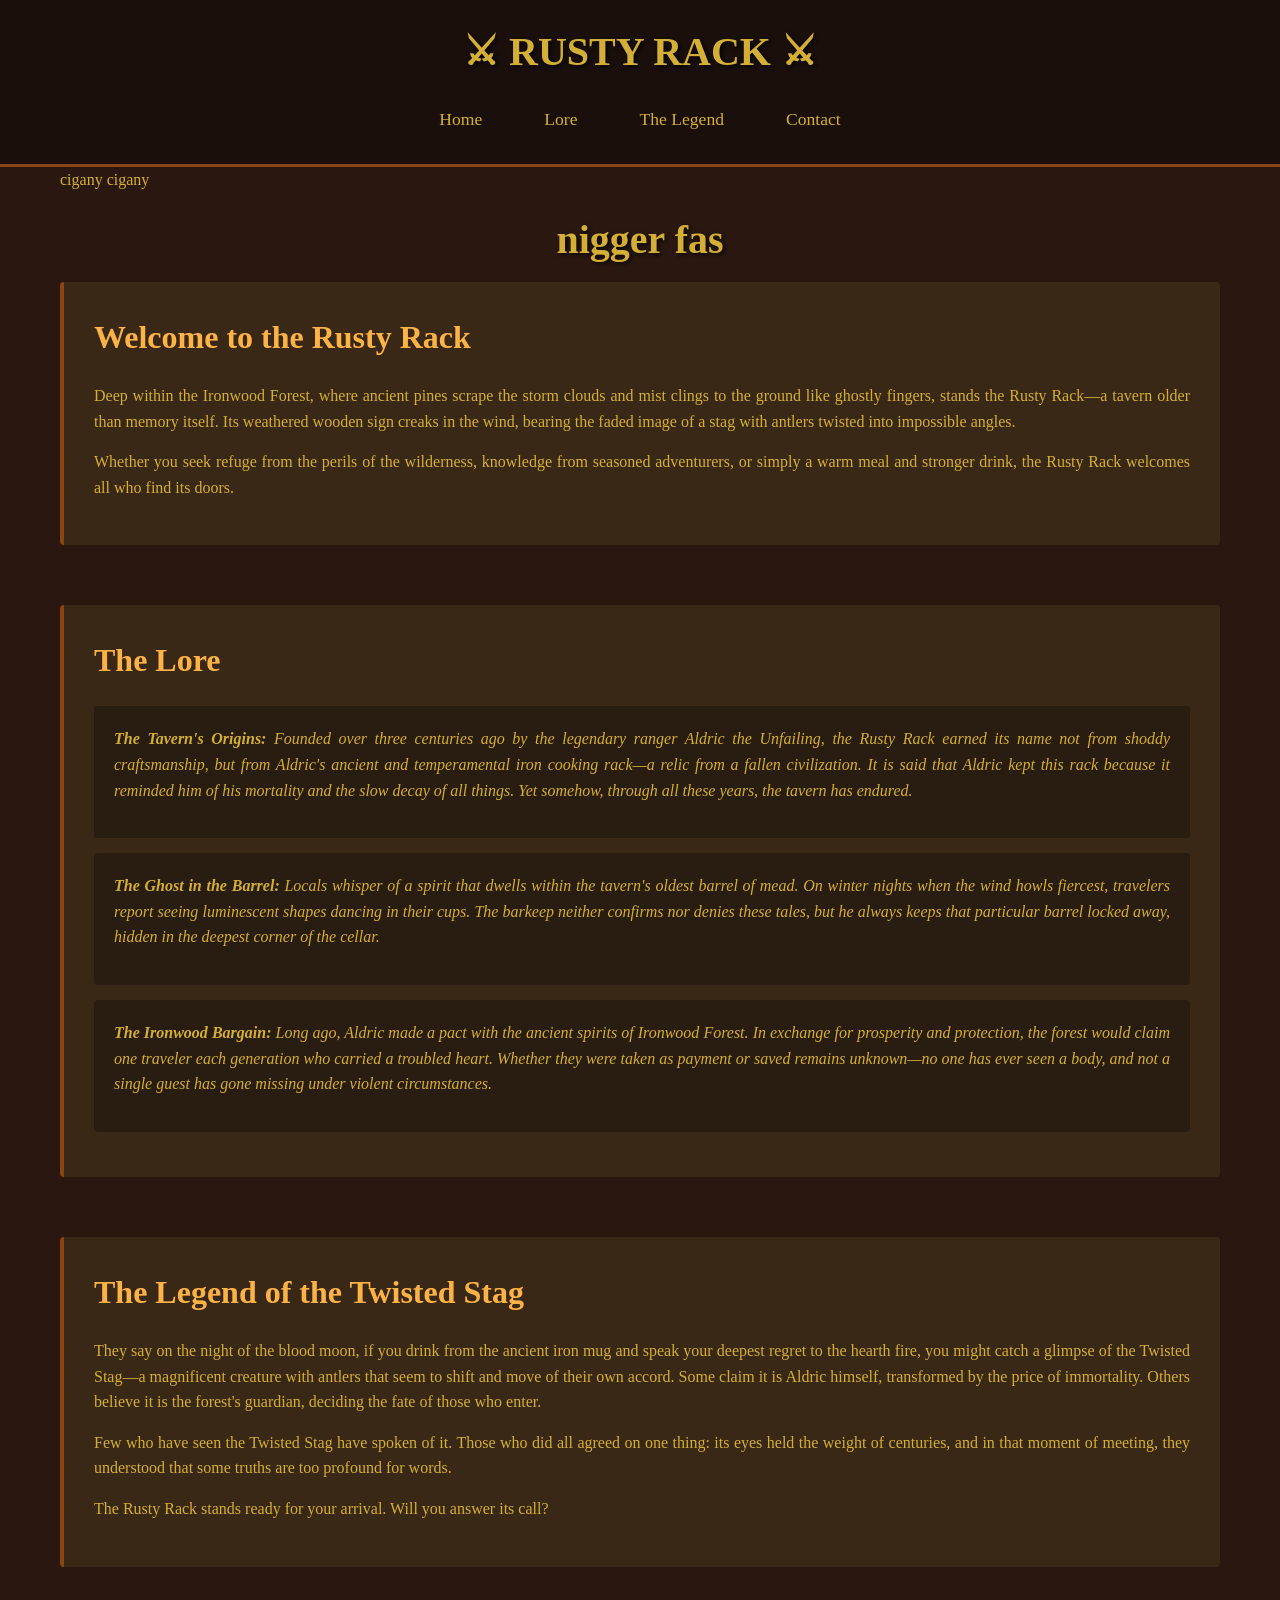
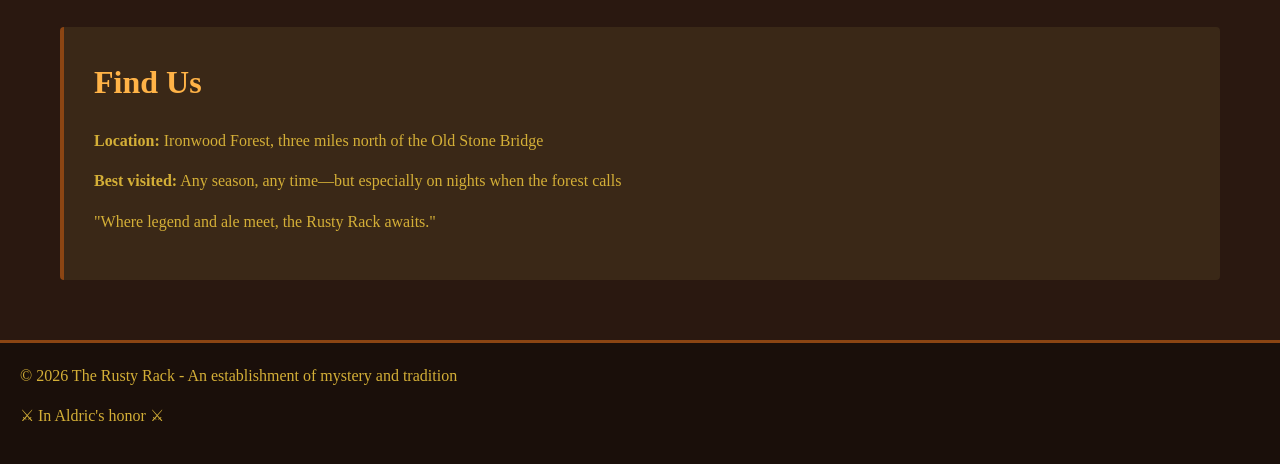
==== index.html @ b732dc4d "todolist" ====
<!DOCTYPE html>
<html lang="en">
<head>
    <meta charset="UTF-8">
    <meta name="viewport" content="width=device-width, initial-scale=1.0">
    <title>Rusty Rack - Legend of the Broken Tavern</title>
    <style>
        * {
            margin: 0;
            padding: 0;
            box-sizing: border-box;
        }
        
        body {
            font-family: 'Georgia', serif;
            background-color: #2a1810;
            color: #d4af37;
            line-height: 1.6;
        }
        
        header {
            background-color: #1a0f0a;
            border-bottom: 3px solid #8b4513;
            padding: 20px 0;
            position: sticky;
            top: 0;
            z-index: 100;
        }
        
        .container {
            max-width: 1200px;
            margin: 0 auto;
            padding: 0 20px;
        }
        
        h1 {
            text-align: center;
            font-size: 2.5em;
            margin-bottom: 10px;
            text-shadow: 2px 2px 4px rgba(0,0,0,0.8);
        }
        
        nav {
            display: flex;
            justify-content: center;
            gap: 30px;
            flex-wrap: wrap;
        }
        
        nav a {
            color: #d4af37;
            text-decoration: none;
            font-size: 1.1em;
            padding: 10px 15px;
            border: 1px solid transparent;
            transition: all 0.3s;
        }
        
        nav a:hover {
            border: 1px solid #d4af37;
            background-color: rgba(212, 175, 55, 0.1);
            border-radius: 4px;
        }
        
        main {
            padding: 40px 0;
        }
        
        section {
            margin-bottom: 60px;
            background-color: #3a2817;
            padding: 30px;
            border-left: 4px solid #8b4513;
            border-radius: 4px;
        }
        
        h2 {
            font-size: 2em;
            margin-bottom: 20px;
            color: #ffb347;
        }
        
        p {
            margin-bottom: 15px;
            text-align: justify;
        }
        
        .lore-section {
            background-color: rgba(0,0,0,0.3);
            padding: 20px;
            border-radius: 4px;
            margin: 15px 0;
            font-style: italic;
        }
        
        footer {
            text-align: center;
            padding: 20px;
            background-color: #1a0f0a;
            border-top: 3px solid #8b4513;
            margin-top: 40px;
        }
    </style>
</head>
<body>
    <header>
        <div class="container">
            <h1>⚔ RUSTY RACK ⚔</h1>
            <nav>
                <a href="#home">Home</a>
                <a href="#lore">Lore</a>
                <a href="#legend">The Legend</a>
                <a href="#contact">Contact</a>
            </nav>
        </div>
    </header>
    
    <main class="container">
        <p>cigany cigany</p>
        <h1>nigger fas</h1>
        <section id="home">
            <h2>Welcome to the Rusty Rack</h2>
            <p>Deep within the Ironwood Forest, where ancient pines scrape the storm clouds and mist clings to the ground like ghostly fingers, stands the Rusty Rack—a tavern older than memory itself. Its weathered wooden sign creaks in the wind, bearing the faded image of a stag with antlers twisted into impossible angles.</p>
            <p>Whether you seek refuge from the perils of the wilderness, knowledge from seasoned adventurers, or simply a warm meal and stronger drink, the Rusty Rack welcomes all who find its doors.</p>
        </section>
        
        <section id="lore">
            <h2>The Lore</h2>
            <div class="lore-section">
                <p><strong>The Tavern's Origins:</strong> Founded over three centuries ago by the legendary ranger Aldric the Unfailing, the Rusty Rack earned its name not from shoddy craftsmanship, but from Aldric's ancient and temperamental iron cooking rack—a relic from a fallen civilization. It is said that Aldric kept this rack because it reminded him of his mortality and the slow decay of all things. Yet somehow, through all these years, the tavern has endured.</p>
            </div>
            
            <div class="lore-section">
                <p><strong>The Ghost in the Barrel:</strong> Locals whisper of a spirit that dwells within the tavern's oldest barrel of mead. On winter nights when the wind howls fiercest, travelers report seeing luminescent shapes dancing in their cups. The barkeep neither confirms nor denies these tales, but he always keeps that particular barrel locked away, hidden in the deepest corner of the cellar.</p>
            </div>
            
            <div class="lore-section">
                <p><strong>The Ironwood Bargain:</strong> Long ago, Aldric made a pact with the ancient spirits of Ironwood Forest. In exchange for prosperity and protection, the forest would claim one traveler each generation who carried a troubled heart. Whether they were taken as payment or saved remains unknown—no one has ever seen a body, and not a single guest has gone missing under violent circumstances.</p>
            </div>
        </section>
        
        <section id="legend">
            <h2>The Legend of the Twisted Stag</h2>
            <p>They say on the night of the blood moon, if you drink from the ancient iron mug and speak your deepest regret to the hearth fire, you might catch a glimpse of the Twisted Stag—a magnificent creature with antlers that seem to shift and move of their own accord. Some claim it is Aldric himself, transformed by the price of immortality. Others believe it is the forest's guardian, deciding the fate of those who enter.</p>
            <p>Few who have seen the Twisted Stag have spoken of it. Those who did all agreed on one thing: its eyes held the weight of centuries, and in that moment of meeting, they understood that some truths are too profound for words.</p>
            <p>The Rusty Rack stands ready for your arrival. Will you answer its call?</p>
        </section>
        
        <section id="contact">
            <h2>Find Us</h2>
            <p><strong>Location:</strong> Ironwood Forest, three miles north of the Old Stone Bridge</p>
            <p><strong>Best visited:</strong> Any season, any time—but especially on nights when the forest calls</p>
            <p>"Where legend and ale meet, the Rusty Rack awaits."</p>
        </section>
    </main>
    
    <footer>
        <p>&copy; 2026 The Rusty Rack - An establishment of mystery and tradition</p>
        <p>⚔ In Aldric's honor ⚔</p>
    </footer>
</body>
</html>
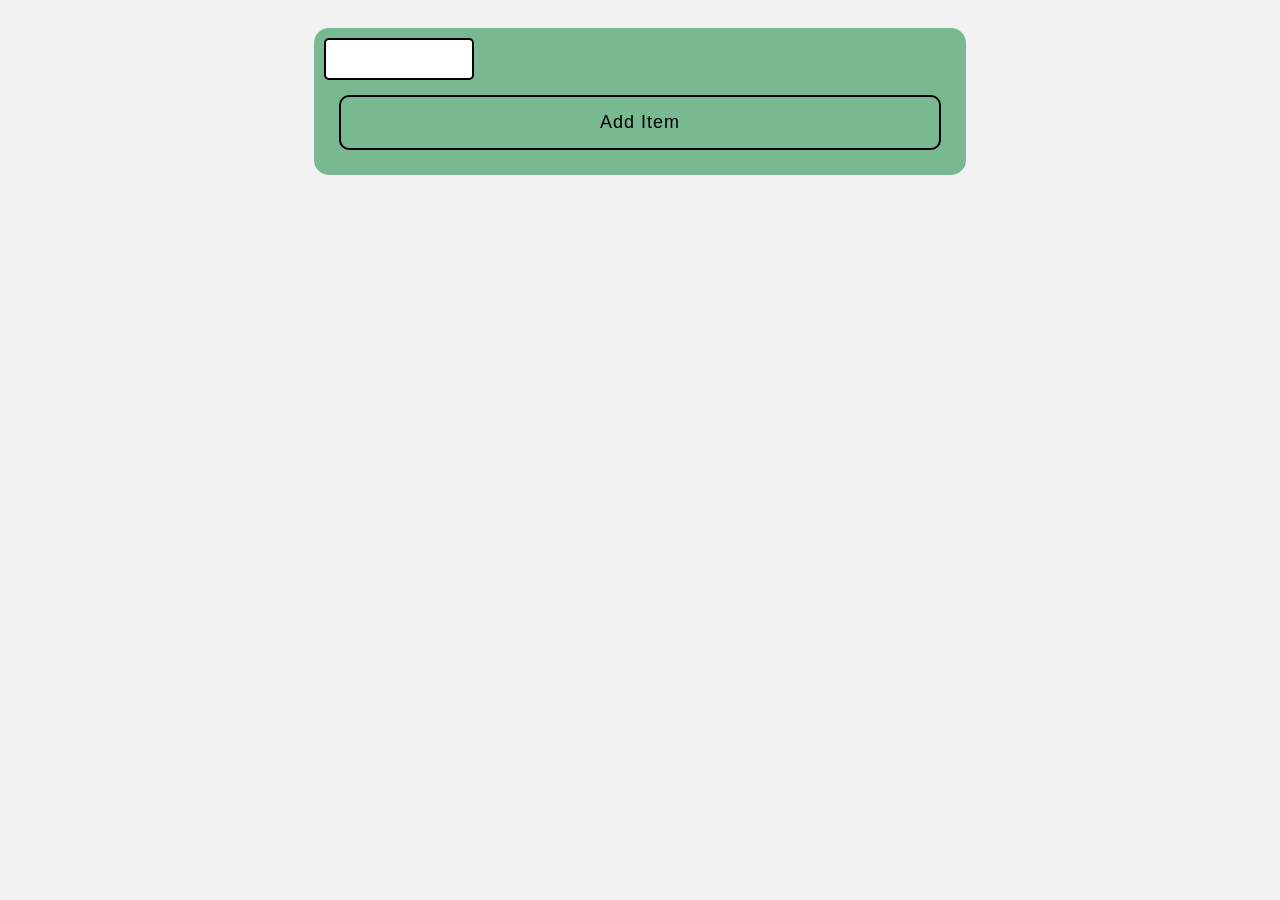
==== commit b8bf48ac: "asd" ====
--- a/index.html
+++ b/index.html
@@ -3,160 +3,21 @@
 <head>
     <meta charset="UTF-8">
     <meta name="viewport" content="width=device-width, initial-scale=1.0">
-    <title>Rusty Rack - Legend of the Broken Tavern</title>
-    <style>
-        * {
-            margin: 0;
-            padding: 0;
-            box-sizing: border-box;
-        }
-        
-        body {
-            font-family: 'Georgia', serif;
-            background-color: #2a1810;
-            color: #d4af37;
-            line-height: 1.6;
-        }
-        
-        header {
-            background-color: #1a0f0a;
-            border-bottom: 3px solid #8b4513;
-            padding: 20px 0;
-            position: sticky;
-            top: 0;
-            z-index: 100;
-        }
-        
-        .container {
-            max-width: 1200px;
-            margin: 0 auto;
-            padding: 0 20px;
-        }
-        
-        h1 {
-            text-align: center;
-            font-size: 2.5em;
-            margin-bottom: 10px;
-            text-shadow: 2px 2px 4px rgba(0,0,0,0.8);
-        }
-        
-        nav {
-            display: flex;
-            justify-content: center;
-            gap: 30px;
-            flex-wrap: wrap;
-        }
-        
-        nav a {
-            color: #d4af37;
-            text-decoration: none;
-            font-size: 1.1em;
-            padding: 10px 15px;
-            border: 1px solid transparent;
-            transition: all 0.3s;
-        }
-        
-        nav a:hover {
-            border: 1px solid #d4af37;
-            background-color: rgba(212, 175, 55, 0.1);
-            border-radius: 4px;
-        }
-        
-        main {
-            padding: 40px 0;
-        }
-        
-        section {
-            margin-bottom: 60px;
-            background-color: #3a2817;
-            padding: 30px;
-            border-left: 4px solid #8b4513;
-            border-radius: 4px;
-        }
-        
-        h2 {
-            font-size: 2em;
-            margin-bottom: 20px;
-            color: #ffb347;
-        }
-        
-        p {
-            margin-bottom: 15px;
-            text-align: justify;
-        }
-        
-        .lore-section {
-            background-color: rgba(0,0,0,0.3);
-            padding: 20px;
-            border-radius: 4px;
-            margin: 15px 0;
-            font-style: italic;
-        }
-        
-        footer {
-            text-align: center;
-            padding: 20px;
-            background-color: #1a0f0a;
-            border-top: 3px solid #8b4513;
-            margin-top: 40px;
-        }
-    </style>
+    <title>TO DO LIST</title>
+    <link rel="stylesheet" href="style.css">
+    
 </head>
 <body>
-    <header>
-        <div class="container">
-            <h1>⚔ RUSTY RACK ⚔</h1>
-            <nav>
-                <a href="#home">Home</a>
-                <a href="#lore">Lore</a>
-                <a href="#legend">The Legend</a>
-                <a href="#contact">Contact</a>
-            </nav>
-        </div>
-    </header>
-    
-    <main class="container">
-        <p>cigany cigany</p>
-        <h1>nigger fas</h1>
-        <section id="home">
-            <h2>Welcome to the Rusty Rack</h2>
-            <p>Deep within the Ironwood Forest, where ancient pines scrape the storm clouds and mist clings to the ground like ghostly fingers, stands the Rusty Rack—a tavern older than memory itself. Its weathered wooden sign creaks in the wind, bearing the faded image of a stag with antlers twisted into impossible angles.</p>
-            <p>Whether you seek refuge from the perils of the wilderness, knowledge from seasoned adventurers, or simply a warm meal and stronger drink, the Rusty Rack welcomes all who find its doors.</p>
-        </section>
-        
-        <section id="lore">
-            <h2>The Lore</h2>
-            <div class="lore-section">
-                <p><strong>The Tavern's Origins:</strong> Founded over three centuries ago by the legendary ranger Aldric the Unfailing, the Rusty Rack earned its name not from shoddy craftsmanship, but from Aldric's ancient and temperamental iron cooking rack—a relic from a fallen civilization. It is said that Aldric kept this rack because it reminded him of his mortality and the slow decay of all things. Yet somehow, through all these years, the tavern has endured.</p>
-            </div>
-            
-            <div class="lore-section">
-                <p><strong>The Ghost in the Barrel:</strong> Locals whisper of a spirit that dwells within the tavern's oldest barrel of mead. On winter nights when the wind howls fiercest, travelers report seeing luminescent shapes dancing in their cups. The barkeep neither confirms nor denies these tales, but he always keeps that particular barrel locked away, hidden in the deepest corner of the cellar.</p>
-            </div>
-            
-            <div class="lore-section">
-                <p><strong>The Ironwood Bargain:</strong> Long ago, Aldric made a pact with the ancient spirits of Ironwood Forest. In exchange for prosperity and protection, the forest would claim one traveler each generation who carried a troubled heart. Whether they were taken as payment or saved remains unknown—no one has ever seen a body, and not a single guest has gone missing under violent circumstances.</p>
-            </div>
-        </section>
-        
-        <section id="legend">
-            <h2>The Legend of the Twisted Stag</h2>
-            <p>They say on the night of the blood moon, if you drink from the ancient iron mug and speak your deepest regret to the hearth fire, you might catch a glimpse of the Twisted Stag—a magnificent creature with antlers that seem to shift and move of their own accord. Some claim it is Aldric himself, transformed by the price of immortality. Others believe it is the forest's guardian, deciding the fate of those who enter.</p>
-            <p>Few who have seen the Twisted Stag have spoken of it. Those who did all agreed on one thing: its eyes held the weight of centuries, and in that moment of meeting, they understood that some truths are too profound for words.</p>
-            <p>The Rusty Rack stands ready for your arrival. Will you answer its call?</p>
-        </section>
-        
-        <section id="contact">
-            <h2>Find Us</h2>
-            <p><strong>Location:</strong> Ironwood Forest, three miles north of the Old Stone Bridge</p>
-            <p><strong>Best visited:</strong> Any season, any time—but especially on nights when the forest calls</p>
-            <p>"Where legend and ale meet, the Rusty Rack awaits."</p>
-        </section>
-    </main>
-    
-    <footer>
-        <p>&copy; 2026 The Rusty Rack - An establishment of mystery and tradition</p>
-        <p>⚔ In Aldric's honor ⚔</p>
-    </footer>
+    <div id="content">
+        <input id="item" type="text">
+        <button class="btn btn-success" id="additem" >Add Item</button>
+        <ul id="list">
+
+        </ul>
+    </div>
+
+
+
+    <script src="main.js" defer></script>
 </body>
 </html>
--- a/style.css
+++ b/style.css
@@ -0,0 +1,69 @@
+button {
+    position: relative;
+    display: inline-block;
+    margin: 15px;
+    padding: 15px 30px;
+    text-align: center;
+    font-size: 18px;
+    letter-spacing: 1px;
+    text-decoration: none;
+    color: #000000;
+    background: transparent;
+    cursor: pointer;
+    transition: ease-out 0.5s;
+    border: 2px solid #000000;
+    border-radius: 10px;
+    box-shadow: inset 0 0 0 0 #725AC1;
+  }
+  
+  button:hover {
+    color: rgb(0, 0, 0);
+    box-shadow: inset 0 -100px 0 0 #16eb28;
+  }
+  
+  button:active {
+    transform: scale(0.9);
+  }
+
+
+body{
+  display: flex;
+  justify-content: center;
+  background-color: hsl(0, 0%, 95%);
+} 
+
+#item {
+  min-height: 25px;
+  width: 150px;
+  padding: 10px;
+  font-size: 16px;
+  border-radius: 5px;
+  border: 2px solid #000000;
+  font-family: inherit;
+  box-sizing: border-box;
+}
+
+input[type="date"] {
+  min-height: 40px;
+  padding: 8px;
+  font-size: 16px;
+  border-radius: 5px;
+  border: 2px solid #000000;
+}
+
+#content{
+    display: flex;
+    flex-direction: column;
+    width: 50%;
+    background-color: hsl(143, 31%, 60%); 
+    border-radius: 15px;
+    margin: 20px;
+    padding: 10px;
+    color: whitesmoke;
+    font-weight: bold;
+  }
+ul{
+  background-color: hsl(0, 0%, 60%);
+  margin: 20px;
+  padding: 30px;
+}
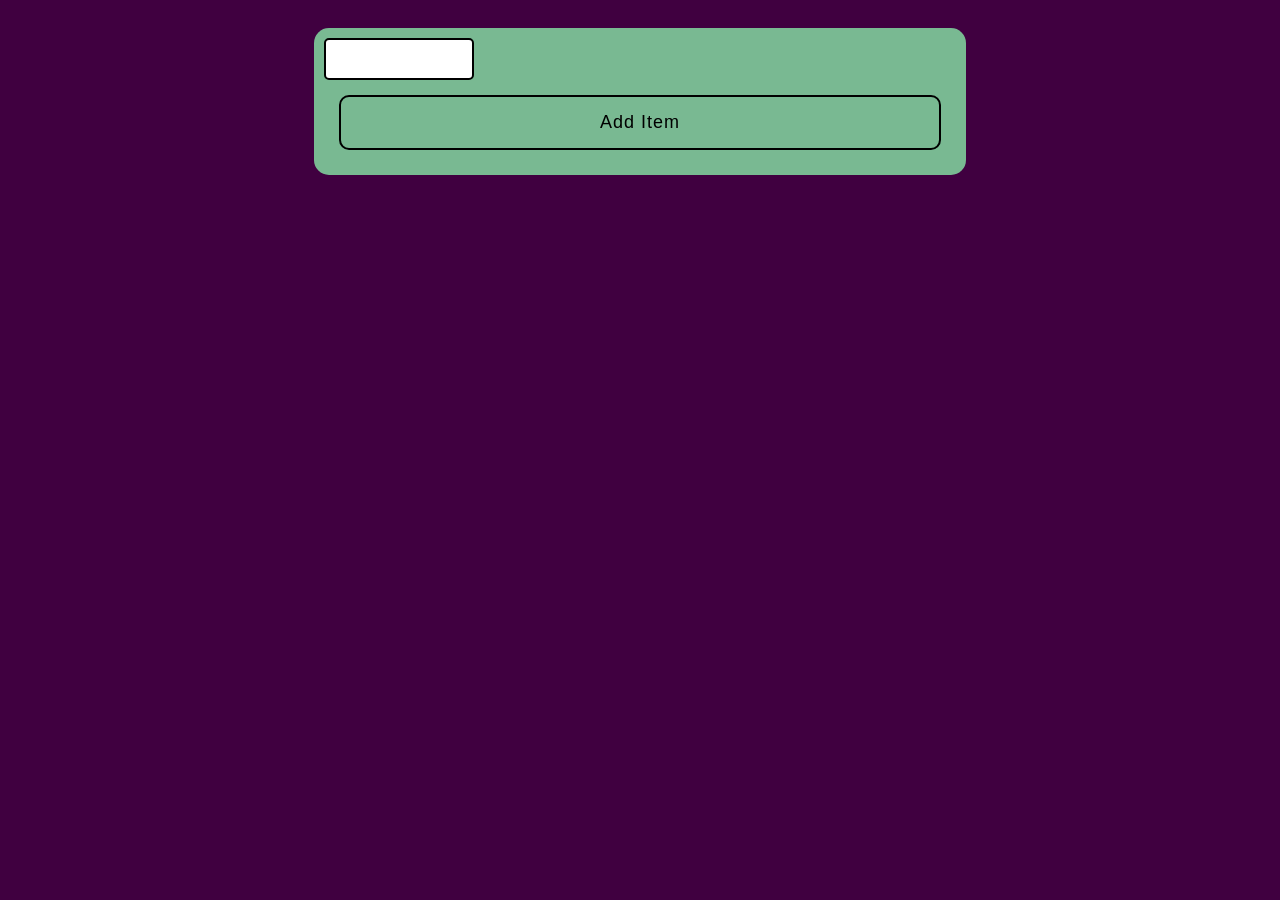
==== commit 5fd1e42f: "cleaning up repo" ====
--- a/index.html
+++ b/index.html
@@ -4,7 +4,7 @@
     <meta charset="UTF-8">
     <meta name="viewport" content="width=device-width, initial-scale=1.0">
     <title>TO DO LIST</title>
-    <link rel="stylesheet" href="style.css">
+    <link rel="stylesheet" href="index-source/style.css">
     
 </head>
 <body>
@@ -18,6 +18,6 @@
 
 
 
-    <script src="main.js" defer></script>
+    <script src="index-source/main.js" defer></script>
 </body>
 </html>
--- a/index-source/style.css
+++ b/index-source/style.css
@@ -0,0 +1,69 @@
+button {
+    position: relative;
+    display: inline-block;
+    margin: 15px;
+    padding: 15px 30px;
+    text-align: center;
+    font-size: 18px;
+    letter-spacing: 1px;
+    text-decoration: none;
+    color: #000000;
+    background: transparent;
+    cursor: pointer;
+    transition: ease-out 0.5s;
+    border: 2px solid #000000;
+    border-radius: 10px;
+    box-shadow: inset 0 0 0 0 #725AC1;
+  }
+  
+  button:hover {
+    color: rgb(0, 0, 0);
+    box-shadow: inset 0 -100px 0 0 #16eb28;
+  }
+  
+  button:active {
+    transform: scale(0.9);
+  }
+
+
+body{
+  display: flex;
+  justify-content: center;
+  background: linear-gradient(rgba(0, 0, 0, 0.5), rgba(0, 0, 0, 0.5)), purple;
+} 
+
+#item {
+  min-height: 25px;
+  width: 150px;
+  padding: 10px;
+  font-size: 16px;
+  border-radius: 5px;
+  border: 2px solid #000000;
+  font-family: inherit;
+  box-sizing: border-box;
+}
+
+input[type="date"] {
+  min-height: 40px;
+  padding: 8px;
+  font-size: 16px;
+  border-radius: 5px;
+  border: 2px solid #000000;
+}
+
+#content{
+    display: flex;
+    flex-direction: column;
+    width: 50%;
+    background-color: hsl(143, 31%, 60%); 
+    border-radius: 15px;
+    margin: 20px;
+    padding: 10px;
+    color: whitesmoke;
+    font-weight: bold;
+  }
+ul{
+  background-color: hsl(0, 0%, 60%);
+  margin: 20px;
+  padding: 30px;
+}
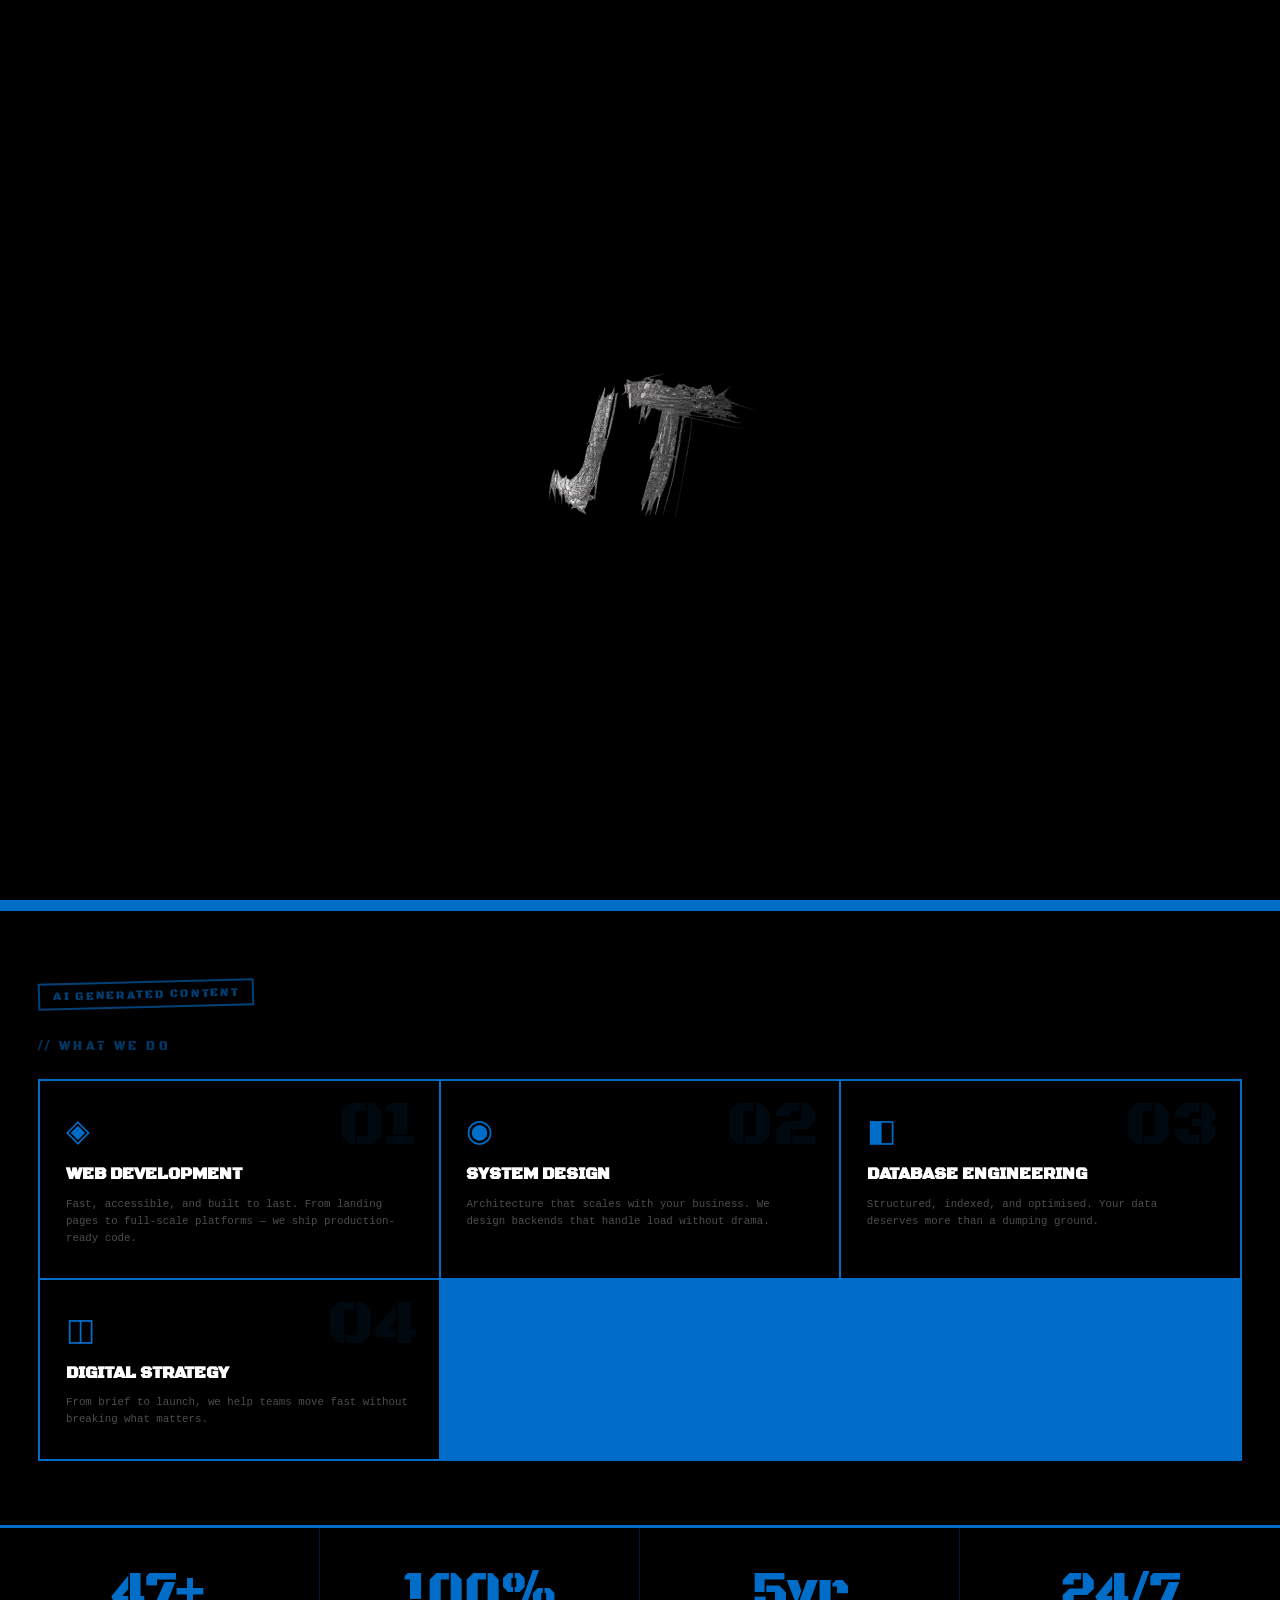
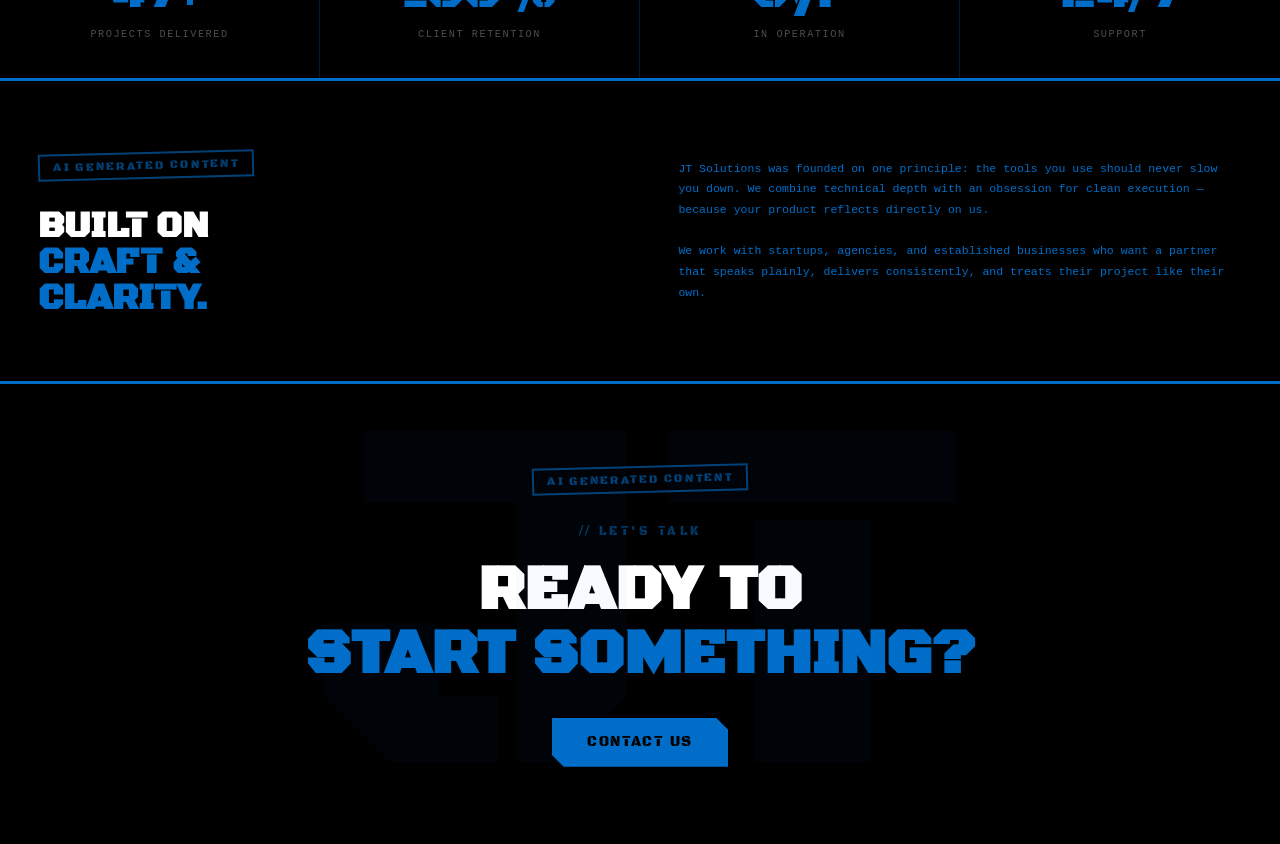
==== commit eed43297: "frontpage kesz a bemutatasra" ====
--- a/index.html
+++ b/index.html
@@ -1,23 +1,585 @@
 <!DOCTYPE html>
 <html lang="en">
 <head>
-    <meta charset="UTF-8">
-    <meta name="viewport" content="width=device-width, initial-scale=1.0">
-    <title>TO DO LIST</title>
-    <link rel="stylesheet" href="index-source/style.css">
-    
+  <meta charset="UTF-8">
+  <meta name="viewport" content="width=device-width, initial-scale=1.0">
+  <title>JT - Main</title>
+  <style>
+    @import url('https://fonts.googleapis.com/css2?family=Black+Ops+One&display=swap');
+    *{
+      margin: 0;
+      padding: 0;
+      box-sizing: border-box;
+      color: #006ec9;
+    }
+    html{
+      height: 100%;
+      font-size: clamp(15px, 2vw, 40px);
+    }
+    body{
+      background-color: black;
+      overflow: hidden;
+    }
+    #top-shadow{
+      z-index: 4;
+      position: fixed;
+      top: 0;
+      background: linear-gradient(0deg, rgba(0, 0, 0, 0) 0%, #000000 100%);
+      width: 100%;
+      height: 5rem;
+
+    }
+    header{
+      z-index: 5;
+      position: sticky;
+      top: 1rem;
+      display: flex;
+      justify-content: space-between;
+      align-items: center;
+      background-color: rgba(0, 0, 0, 0.5);
+      border-radius: .5rem;
+      margin: 1rem;
+      height: 3rem;
+
+      font-family: "Black Ops One", system-ui;
+      font-weight: 400;
+      font-style: normal;
+    }
+    #logo{
+      height: 100%;
+      width: auto;
+    }
+    h1{
+      font-size: 1.4rem;
+      color: white;
+      text-shadow: white 0 0 100px;
+    }
+    #menu{
+      height: 100%;
+      width: auto;
+    }
+    #loading-cover{
+      z-index: 10;
+      display: flex;
+      justify-content: center;
+      align-items: center;
+      position: fixed;
+      top: 0;
+      left: 0;
+      width: 100%;
+      height: 100%;
+      background-color: black;
+    }
+    #loading-logo{
+      height: 10rem;
+      width: auto;
+    }
+    .hidden{
+      opacity: 0%;
+      transition: opacity 1s;
+    }
+    .show{
+      opacity: 100%;
+      transition: opacity 3s;
+    }
+
+    /* ===================== MAIN — AI GENERATED FILL ===================== */
+
+    /* AI badge stamp shown on section level */
+    .ai-badge {
+      display: inline-block;
+      font-family: "Black Ops One", system-ui;
+      font-size: 0.45rem;
+      letter-spacing: 0.15em;
+      color: #006ec9;
+      border: 2px solid #006ec9;
+      padding: 0.15rem 0.5rem;
+      text-transform: uppercase;
+      opacity: 0.6;
+      margin-bottom: 1.2rem;
+      transform: rotate(-1.5deg);
+    }
+
+    /* ---- HERO ---- */
+    #hero {
+      padding: 3rem 1.5rem 2rem;
+      border-bottom: 3px solid #006ec9;
+      position: relative;
+      overflow: hidden;
+    }
+    #hero::before {
+      content: '';
+      position: absolute;
+      top: -40%;
+      right: -10%;
+      width: 45rem;
+      height: 45rem;
+      border-radius: 50%;
+      border: 1px solid rgba(0, 110, 201, 0.08);
+      pointer-events: none;
+    }
+    #hero::after {
+      content: '';
+      position: absolute;
+      top: -20%;
+      right: 5%;
+      width: 30rem;
+      height: 30rem;
+      border-radius: 50%;
+      border: 1px solid rgba(0, 110, 201, 0.05);
+      pointer-events: none;
+    }
+
+    .hero-tag {
+      font-family: "Black Ops One", system-ui;
+      font-size: 0.5rem;
+      letter-spacing: 0.3em;
+      color: rgba(0, 110, 201, 0.5);
+      text-transform: uppercase;
+      margin-bottom: 0.6rem;
+    }
+    .hero-headline {
+      font-family: "Black Ops One", system-ui;
+      font-size: clamp(2.5rem, 8vw, 5.5rem);
+      line-height: 0.95;
+      color: white;
+      text-transform: uppercase;
+      margin-bottom: 0.5rem;
+    }
+    .hero-headline span {
+      color: #006ec9;
+      display: block;
+    }
+    .hero-sub {
+      font-family: "Courier New", monospace;
+      font-size: 0.55rem;
+      color: rgba(255,255,255,0.35);
+      max-width: 30rem;
+      line-height: 1.6;
+      margin-bottom: 1.8rem;
+      letter-spacing: 0.04em;
+    }
+    .hero-cta-row {
+      display: flex;
+      gap: 0.8rem;
+      flex-wrap: wrap;
+      align-items: center;
+    }
+    .btn-primary {
+      font-family: "Black Ops One", system-ui;
+      font-size: 0.55rem;
+      letter-spacing: 0.1em;
+      text-transform: uppercase;
+      padding: 0.6rem 1.4rem;
+      background: #006ec9;
+      color: black;
+      border: none;
+      cursor: pointer;
+      clip-path: polygon(0 0, calc(100% - 12px) 0, 100% 12px, 100% 100%, 12px 100%, 0 calc(100% - 12px));
+      transition: background 0.15s, color 0.15s;
+    }
+    .btn-primary:hover {
+      background: white;
+    }
+    .btn-ghost {
+      font-family: "Black Ops One", system-ui;
+      font-size: 0.55rem;
+      letter-spacing: 0.1em;
+      text-transform: uppercase;
+      padding: 0.58rem 1.2rem;
+      background: transparent;
+      color: #006ec9;
+      border: 2px solid #006ec9;
+      cursor: pointer;
+      transition: background 0.15s, color 0.15s;
+    }
+    .btn-ghost:hover {
+      background: #006ec9;
+      color: black;
+    }
+
+    /* ---- TICKER ---- */
+    #ticker {
+      overflow: hidden;
+      background: #006ec9;
+      padding: 0.35rem 0;
+      white-space: nowrap;
+      border-bottom: 1px solid rgba(0,110,201,0.4);
+    }
+    .ticker-track {
+      display: inline-block;
+      animation: tickerScroll 18s linear infinite;
+    }
+    .ticker-track span {
+      font-family: "Black Ops One", system-ui;
+      font-size: 0.5rem;
+      color: black;
+      letter-spacing: 0.2em;
+      text-transform: uppercase;
+      padding: 0 2rem;
+    }
+    .ticker-track span::after {
+      content: '◆';
+      padding-left: 2rem;
+    }
+    @keyframes tickerScroll {
+      0%   { transform: translateX(0); }
+      100% { transform: translateX(-50%); }
+    }
+
+    /* ---- SERVICES ---- */
+    #services {
+      padding: 2.5rem 1.5rem;
+      border-bottom: 3px solid #006ec9;
+    }
+    .section-label {
+      font-family: "Black Ops One", system-ui;
+      font-size: 0.45rem;
+      letter-spacing: 0.3em;
+      color: rgba(0,110,201,0.5);
+      text-transform: uppercase;
+      margin-bottom: 1rem;
+    }
+    .services-grid {
+      display: grid;
+      grid-template-columns: repeat(auto-fit, minmax(12rem, 1fr));
+      gap: 2px;
+      background: #006ec9;
+      border: 2px solid #006ec9;
+    }
+    .service-card {
+      background: black;
+      padding: 1.2rem 1rem;
+      position: relative;
+      overflow: hidden;
+      transition: background 0.2s;
+      cursor: default;
+    }
+    .service-card:hover {
+      background: #00101f;
+    }
+    .service-card:hover .service-icon {
+      color: white;
+    }
+    .service-num {
+      font-family: "Black Ops One", system-ui;
+      font-size: 2.5rem;
+      color: rgba(0,110,201,0.08);
+      line-height: 1;
+      position: absolute;
+      top: 0.5rem;
+      right: 0.8rem;
+      user-select: none;
+    }
+    .service-icon {
+      font-size: 1.2rem;
+      margin-bottom: 0.6rem;
+      display: block;
+      color: #006ec9;
+      transition: color 0.2s;
+    }
+    .service-title {
+      font-family: "Black Ops One", system-ui;
+      font-size: 0.65rem;
+      color: white;
+      text-transform: uppercase;
+      margin-bottom: 0.4rem;
+    }
+    .service-desc {
+      font-family: "Courier New", monospace;
+      font-size: 0.42rem;
+      color: rgba(255,255,255,0.3);
+      line-height: 1.6;
+    }
+
+    /* ---- STATS ---- */
+    #stats {
+      display: grid;
+      grid-template-columns: repeat(4, 1fr);
+      border-bottom: 3px solid #006ec9;
+    }
+    @media (max-width: 600px) {
+      #stats { grid-template-columns: repeat(2, 1fr); }
+    }
+    .stat-block {
+      padding: 1.5rem 1rem;
+      border-right: 1px solid rgba(0,110,201,0.25);
+      text-align: center;
+    }
+    .stat-block:last-child { border-right: none; }
+    .stat-num {
+      font-family: "Black Ops One", system-ui;
+      font-size: 2rem;
+      color: #006ec9;
+      display: block;
+      line-height: 1;
+    }
+    .stat-label {
+      font-family: "Courier New", monospace;
+      font-size: 0.4rem;
+      color: rgba(255,255,255,0.3);
+      text-transform: uppercase;
+      letter-spacing: 0.15em;
+      margin-top: 0.4rem;
+      display: block;
+    }
+
+    /* ---- ABOUT STRIP ---- */
+    #about {
+      padding: 2.5rem 1.5rem;
+      display: grid;
+      grid-template-columns: 1fr 1fr;
+      gap: 3rem;
+      border-bottom: 3px solid #006ec9;
+      align-items: center;
+    }
+    @media (max-width: 700px) {
+      #about { grid-template-columns: 1fr; gap: 1.5rem; }
+    }
+    .about-heading {
+      font-family: "Black Ops One", system-ui;
+      font-size: 1.4rem;
+      color: white;
+      text-transform: uppercase;
+      line-height: 1;
+    }
+    .about-heading em {
+      font-style: normal;
+      color: #006ec9;
+    }
+    .about-body {
+      font-family: "Courier New", monospace;
+      font-size: 0.45rem;
+      color: rgba(255,255,255,0.35);
+      line-height: 1.8;
+    }
+    .about-body p + p { margin-top: 0.8rem; }
+
+    /* ---- CONTACT CTA ---- */
+    #cta {
+      padding: 3rem 1.5rem;
+      text-align: center;
+      position: relative;
+      overflow: hidden;
+    }
+    #cta::before {
+      content: 'JT';
+      font-family: "Black Ops One", system-ui;
+      font-size: 20rem;
+      color: rgba(0,110,201,0.03);
+      position: absolute;
+      top: 50%;
+      left: 50%;
+      transform: translate(-50%, -50%);
+      pointer-events: none;
+      user-select: none;
+      line-height: 1;
+    }
+    .cta-label {
+      font-family: "Black Ops One", system-ui;
+      font-size: 0.45rem;
+      letter-spacing: 0.3em;
+      color: rgba(0,110,201,0.5);
+      text-transform: uppercase;
+      margin-bottom: 0.8rem;
+    }
+    .cta-heading {
+      font-family: "Black Ops One", system-ui;
+      font-size: clamp(1.5rem, 5vw, 3.5rem);
+      color: white;
+      text-transform: uppercase;
+      line-height: 1;
+      margin-bottom: 1.2rem;
+    }
+    .cta-heading span { color: #006ec9; }
+
+    /* ---- AI GENERATED NOTICE ---- */
+    #ai-notice {
+      margin: 1rem 1.5rem 2rem;
+      padding: 0.7rem 1rem;
+      border: 2px dashed rgba(0,110,201,0.4);
+      display: flex;
+      align-items: center;
+      gap: 0.8rem;
+      flex-wrap: wrap;
+    }
+    .ai-notice-tag {
+      font-family: "Black Ops One", system-ui;
+      font-size: 0.45rem;
+      background: #006ec9;
+      color: black;
+      padding: 0.15rem 0.5rem;
+      text-transform: uppercase;
+      letter-spacing: 0.1em;
+      white-space: nowrap;
+    }
+    .ai-notice-text {
+      font-family: "Courier New", monospace;
+      font-size: 0.4rem;
+      color: rgba(255,255,255,0.3);
+      letter-spacing: 0.05em;
+    }
+  </style>
 </head>
-<body>
-    <div id="content">
-        <input id="item" type="text">
-        <button class="btn btn-success" id="additem" >Add Item</button>
-        <ul id="list">
-
-        </ul>
+<body id="bodey" onload="afterSecoundLoad()">
+  <div id="loading-cover">
+    <img id="loading-logo" class="hidden" src="index-source/JT-Logo.webp" alt="Logo" onload="afterFirstLoad()">
+  </div>
+
+  <div id="top-shadow"></div>
+  <header>
+    <img id="logo" src="index-source/JT-Logo-Blue.png" alt="Logo">
+    <h1>JT SOLUTIONS</h1>
+    <img id="menu" src="index-source/JT-Menu.webp" alt="Menu">
+  </header>
+
+  <main>
+
+    <!-- ░ AI GENERATED CONTENT NOTICE ░ -->
+    <div id="ai-notice">
+      <span class="ai-notice-tag">⚠ AI Generated</span>
+      <span class="ai-notice-text">The content below is placeholder copy generated by AI to demonstrate layout, palette &amp; typographic hierarchy. All other site elements (header, loading screen, logo, colour scheme) are real and final.</span>
     </div>
 
-
-
-    <script src="index-source/main.js" defer></script>
+    <!-- ░░ HERO ░░ -->
+    <section id="hero">
+      <div class="ai-badge">AI Generated Content</div>
+      <p class="hero-tag">Digital Solutions &nbsp;/&nbsp; Web &nbsp;/&nbsp; Systems</p>
+      <h2 class="hero-headline">
+        We Build<br>
+        <span>What Works.</span>
+      </h2>
+      <p class="hero-sub">
+        JT Solutions delivers sharp, reliable digital infrastructure for businesses
+        that refuse to compromise. No bloat. No guesswork. Just results.
+      </p>
+      <div class="hero-cta-row">
+        <button class="btn-primary">Get In Touch</button>
+        <button class="btn-ghost">View Work</button>
+      </div>
+    </section>
+
+    <!-- ░░ TICKER ░░ -->
+    <div id="ticker" aria-hidden="true">
+      <div class="ticker-track">
+        <span>Web Development</span>
+        <span>System Architecture</span>
+        <span>UI / UX Design</span>
+        <span>Database Engineering</span>
+        <span>Digital Strategy</span>
+        <span>Custom Software</span>
+        <span>Web Development</span>
+        <span>System Architecture</span>
+        <span>UI / UX Design</span>
+        <span>Database Engineering</span>
+        <span>Digital Strategy</span>
+        <span>Custom Software</span>
+      </div>
+    </div>
+
+    <!-- ░░ SERVICES ░░ -->
+    <section id="services">
+      <div class="ai-badge">AI Generated Content</div>
+      <p class="section-label">// What We Do</p>
+      <div class="services-grid">
+        <div class="service-card">
+          <span class="service-num">01</span>
+          <span class="service-icon">◈</span>
+          <h3 class="service-title">Web Development</h3>
+          <p class="service-desc">Fast, accessible, and built to last. From landing pages to full-scale platforms — we ship production-ready code.</p>
+        </div>
+        <div class="service-card">
+          <span class="service-num">02</span>
+          <span class="service-icon">◉</span>
+          <h3 class="service-title">System Design</h3>
+          <p class="service-desc">Architecture that scales with your business. We design backends that handle load without drama.</p>
+        </div>
+        <div class="service-card">
+          <span class="service-num">03</span>
+          <span class="service-icon">◧</span>
+          <h3 class="service-title">Database Engineering</h3>
+          <p class="service-desc">Structured, indexed, and optimised. Your data deserves more than a dumping ground.</p>
+        </div>
+        <div class="service-card">
+          <span class="service-num">04</span>
+          <span class="service-icon">◫</span>
+          <h3 class="service-title">Digital Strategy</h3>
+          <p class="service-desc">From brief to launch, we help teams move fast without breaking what matters.</p>
+        </div>
+      </div>
+    </section>
+
+    <!-- ░░ STATS ░░ -->
+    <div id="stats">
+      <div class="stat-block">
+        <span class="stat-num">47+</span>
+        <span class="stat-label">Projects Delivered</span>
+      </div>
+      <div class="stat-block">
+        <span class="stat-num">100%</span>
+        <span class="stat-label">Client Retention</span>
+      </div>
+      <div class="stat-block">
+        <span class="stat-num">5yr</span>
+        <span class="stat-label">In Operation</span>
+      </div>
+      <div class="stat-block">
+        <span class="stat-num">24/7</span>
+        <span class="stat-label">Support</span>
+      </div>
+    </div>
+
+    <!-- ░░ ABOUT ░░ -->
+    <section id="about">
+      <div>
+        <div class="ai-badge">AI Generated Content</div>
+        <h2 class="about-heading">Built on<br><em>Craft &amp;<br>Clarity.</em></h2>
+      </div>
+      <div class="about-body">
+        <p>JT Solutions was founded on one principle: the tools you use should never slow you down. We combine technical depth with an obsession for clean execution — because your product reflects directly on us.</p>
+        <p>We work with startups, agencies, and established businesses who want a partner that speaks plainly, delivers consistently, and treats their project like their own.</p>
+      </div>
+    </section>
+
+    <!-- ░░ CTA ░░ -->
+    <section id="cta">
+      <div class="ai-badge">AI Generated Content</div>
+      <p class="cta-label">// Let's Talk</p>
+      <h2 class="cta-heading">Ready to<br><span>Start Something?</span></h2>
+      <button class="btn-primary">Contact Us</button>
+    </section>
+
+  </main>
+
+  <script>
+    let loaded = false;
+
+    function goToMain() {
+      document.getElementById("loading-logo").classList.replace("show","hidden");
+      setTimeout(function(){
+        document.getElementById("loading-cover").classList.add("hidden");
+        document.getElementById("bodey").style.overflow = "auto"
+      }, 1000);
+    }
+
+    function afterFirstLoad() {
+      setTimeout(function(){
+        document.getElementById("loading-logo").classList.replace("hidden","show");
+
+        setTimeout(function(){
+          if (loaded == true) {
+            goToMain()
+          } else {
+            setTimeout(function(){
+              goToMain()
+            }, 2000);
+          }
+        }, 2000);
+      }, 1000);
+    }
+    function afterSecoundLoad() {
+      loaded = true;
+    }
+  </script>
 </body>
 </html>
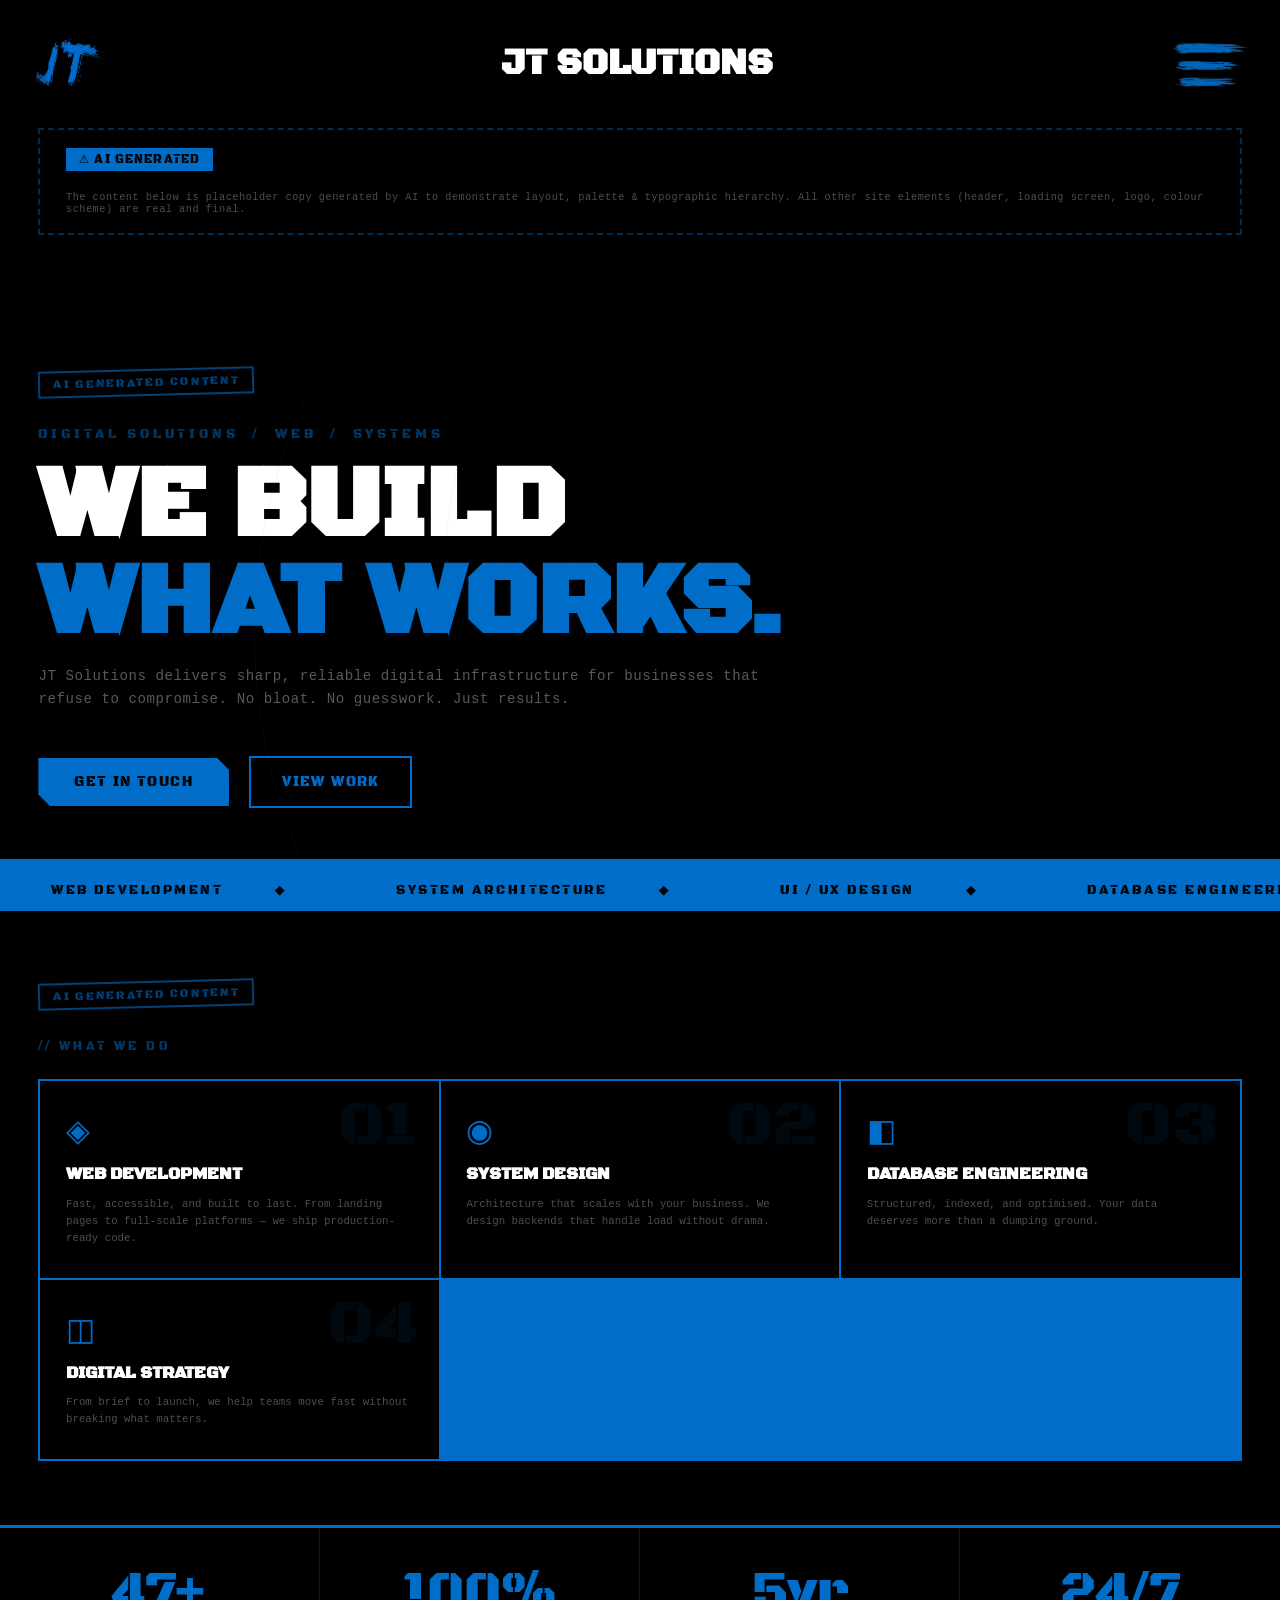
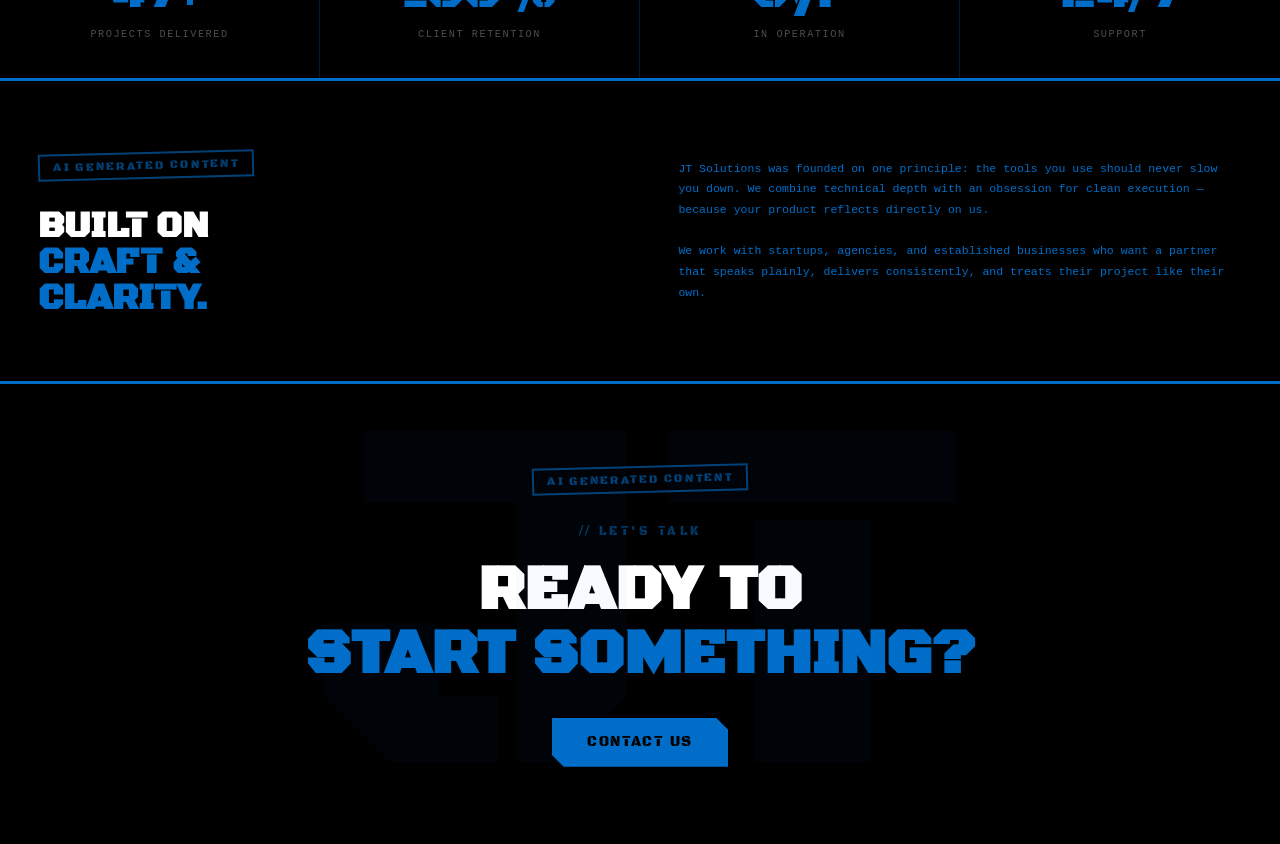
==== commit 79f0d913: "fixing text shadow" ====
--- a/index.html
+++ b/index.html
@@ -52,7 +52,7 @@
     h1{
       font-size: 1.4rem;
       color: white;
-      text-shadow: white 0 0 100px;
+      text-shadow: rgba(255, 255, 255,0.1) 0 0 100px;
     }
     #menu{
       height: 100%;
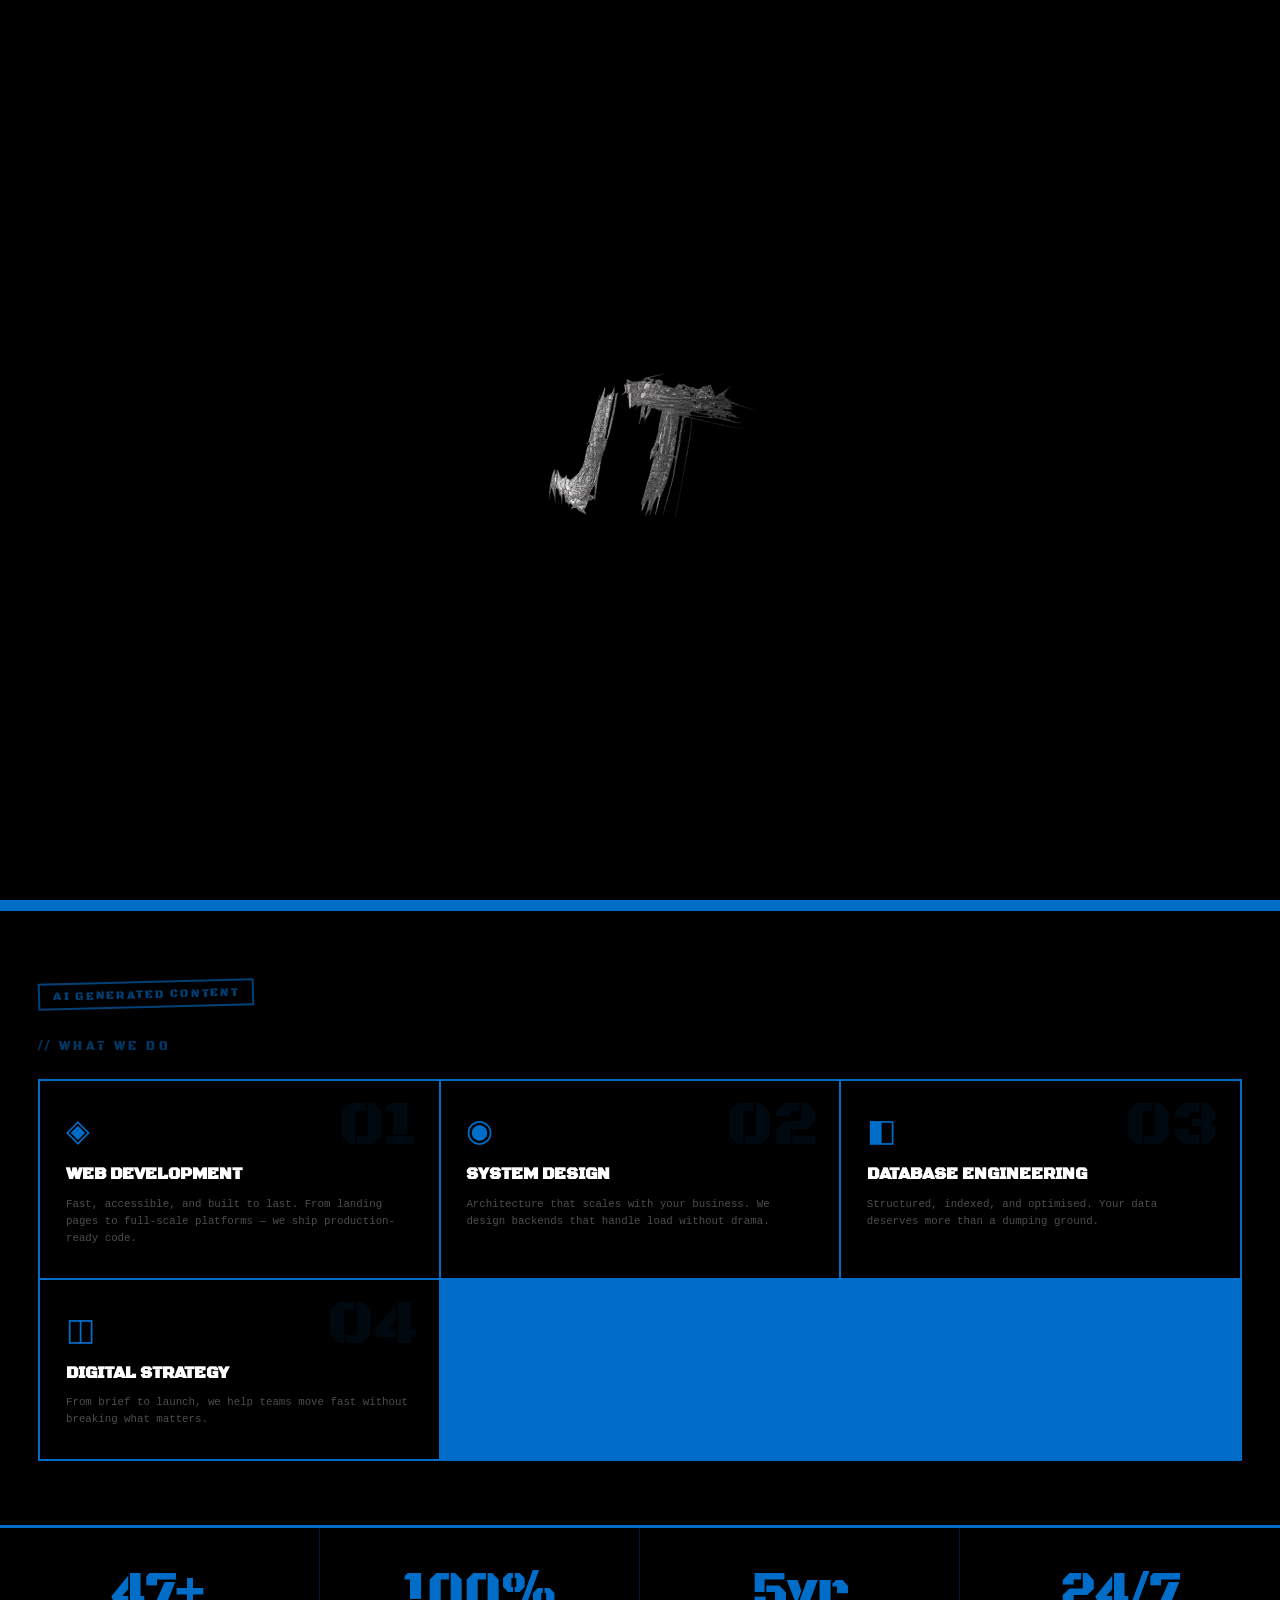
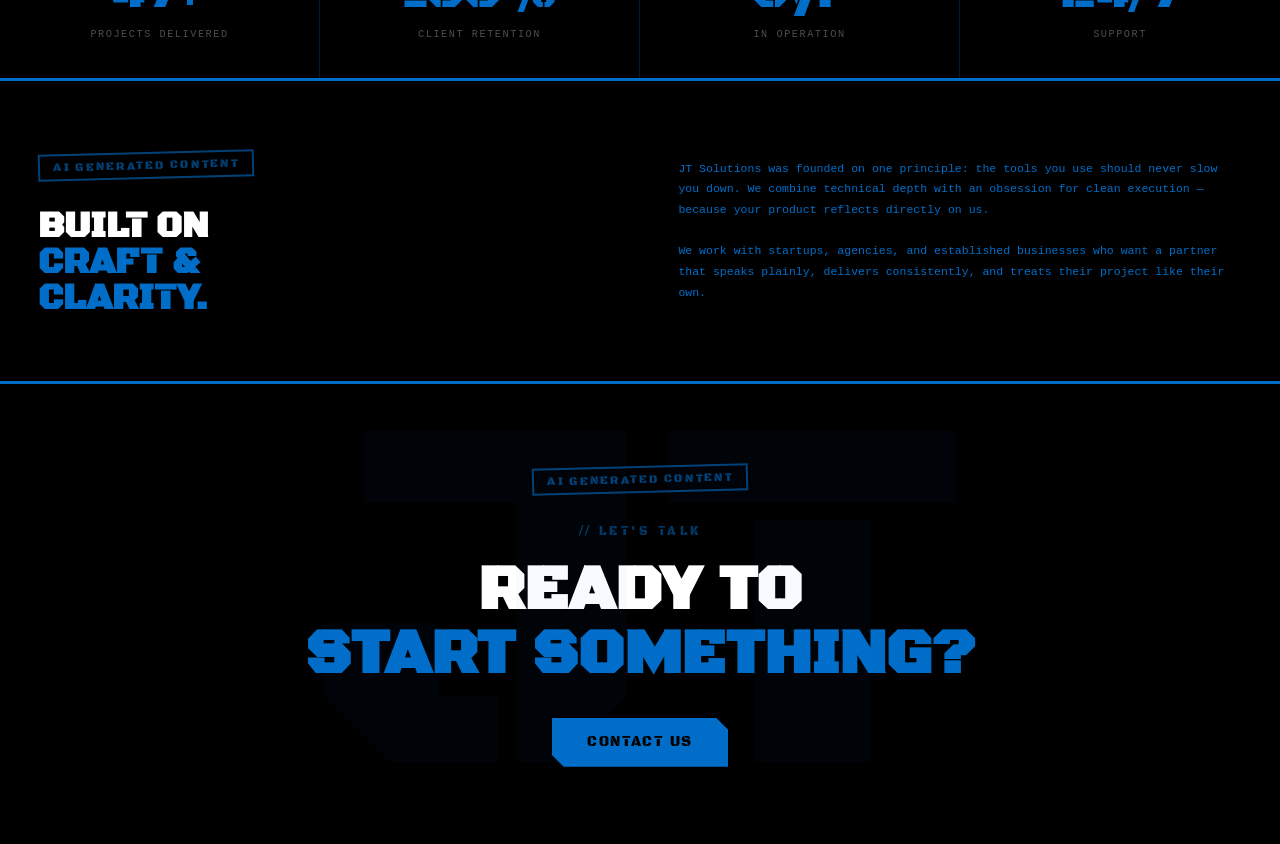
==== commit 8855cd9d: "oldalak kozotti atmenet donee" ====
--- a/index.html
+++ b/index.html
@@ -77,6 +77,7 @@
     .hidden{
       opacity: 0%;
       transition: opacity 1s;
+      pointer-events: none;
     }
     .show{
       opacity: 100%;
@@ -423,14 +424,14 @@
 </head>
 <body id="bodey" onload="afterSecoundLoad()">
   <div id="loading-cover">
-    <img id="loading-logo" class="hidden" src="index-source/JT-Logo.webp" alt="Logo" onload="afterFirstLoad()">
+    <img id="loading-logo" class="hidden" src="/index-source/JT-Logo.webp" alt="Logo" onload="afterFirstLoad()">
   </div>
 
   <div id="top-shadow"></div>
   <header>
-    <img id="logo" src="index-source/JT-Logo-Blue.png" alt="Logo">
+    <img id="logo" src="/index-source/JT-Logo-Blue.png" alt="Logo">
     <h1>JT SOLUTIONS</h1>
-    <img id="menu" src="index-source/JT-Menu.webp" alt="Menu">
+    <img id="menu" src="/index-source/JT-Menu.webp" alt="Menu">
   </header>
 
   <main>
@@ -454,8 +455,8 @@
         that refuse to compromise. No bloat. No guesswork. Just results.
       </p>
       <div class="hero-cta-row">
-        <button class="btn-primary">Get In Touch</button>
-        <button class="btn-ghost">View Work</button>
+        <button class="btn-primary" onclick="goto('/contact')">Get In Touch</button>
+        <button class="btn-ghost" onclick="goto('/work')">View Work</button>
       </div>
     </section>
 
@@ -546,7 +547,7 @@
       <div class="ai-badge">AI Generated Content</div>
       <p class="cta-label">// Let's Talk</p>
       <h2 class="cta-heading">Ready to<br><span>Start Something?</span></h2>
-      <button class="btn-primary">Contact Us</button>
+      <button class="btn-primary" onclick="goto('/contact')">Contact Us</button>
     </section>
 
   </main>
@@ -580,6 +581,14 @@
     function afterSecoundLoad() {
       loaded = true;
     }
+
+    function goto(URL) {
+      document.getElementById("bodey").style.overflow = "hidden";
+      document.getElementById("loading-cover").classList.replace("hidden","show");
+      setTimeout(function(){
+        window.location.href = URL;
+      }, 2500);
+    }
   </script>
 </body>
 </html>
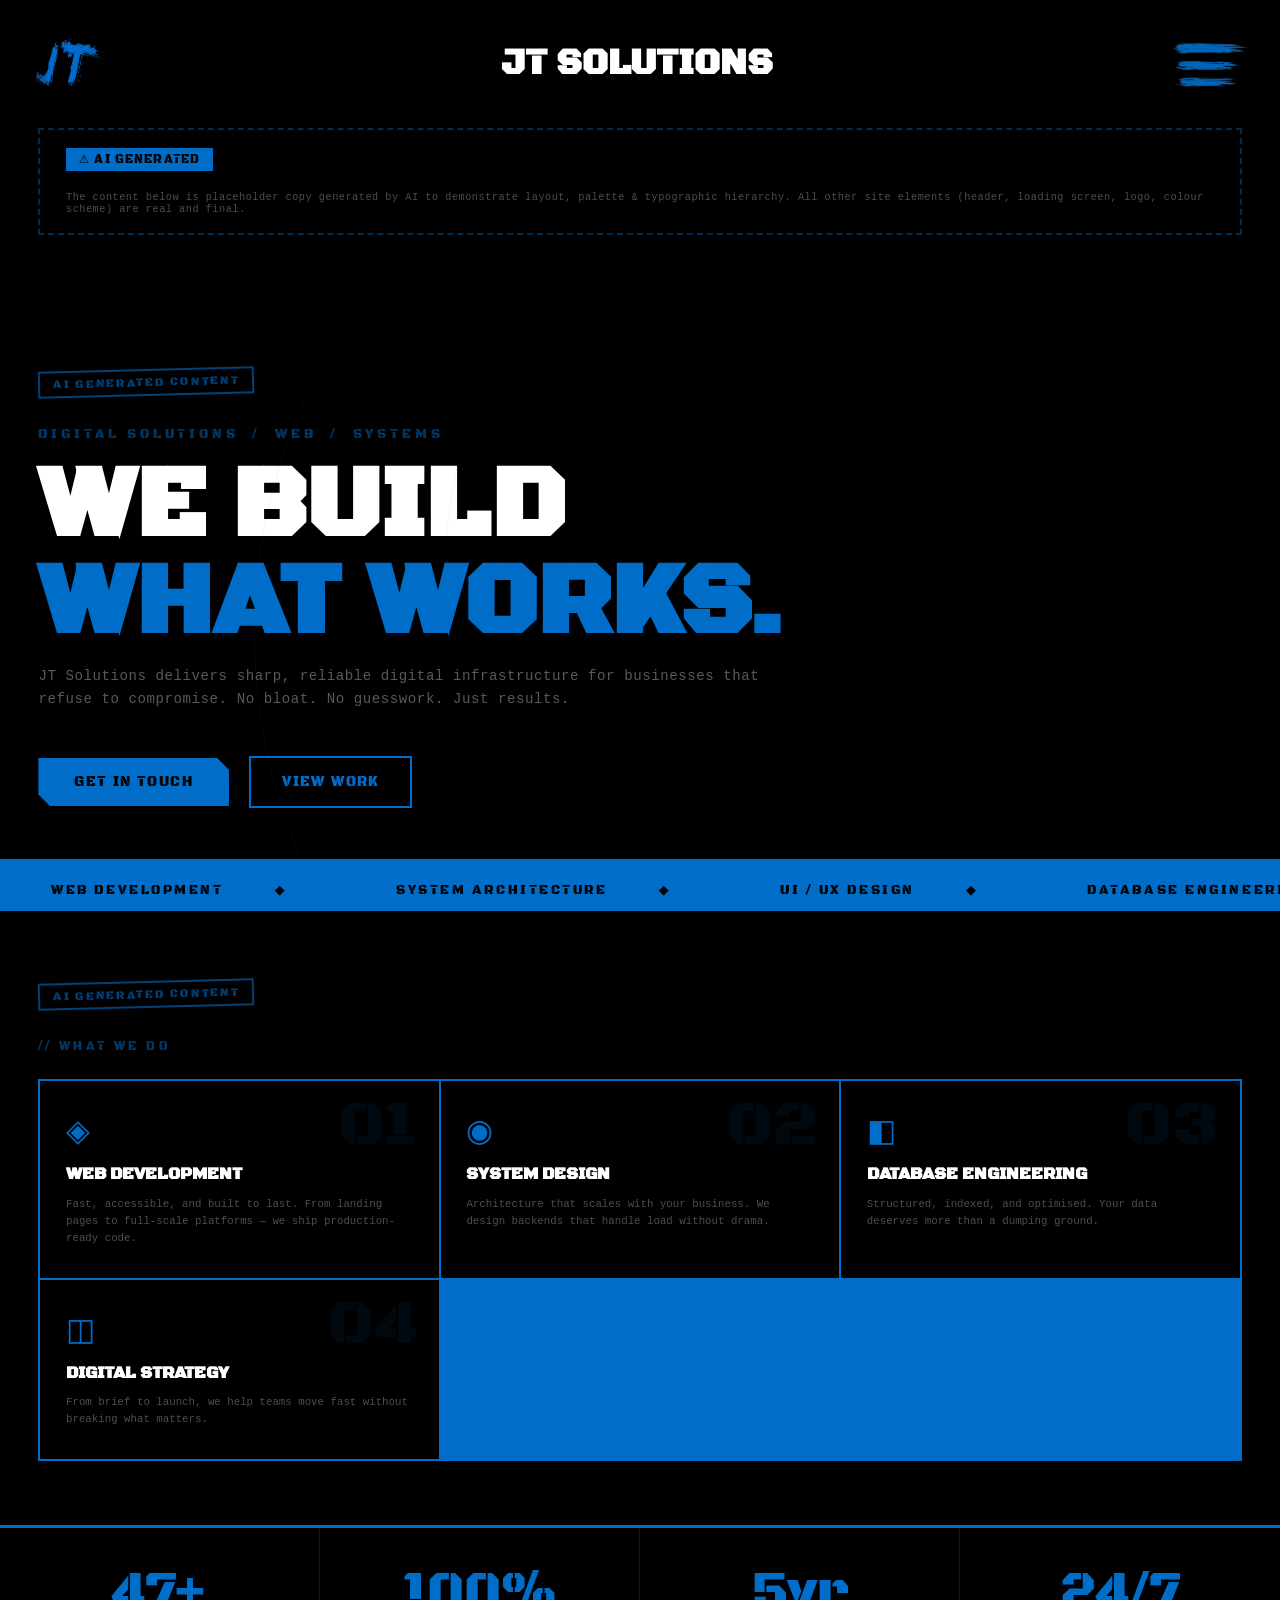
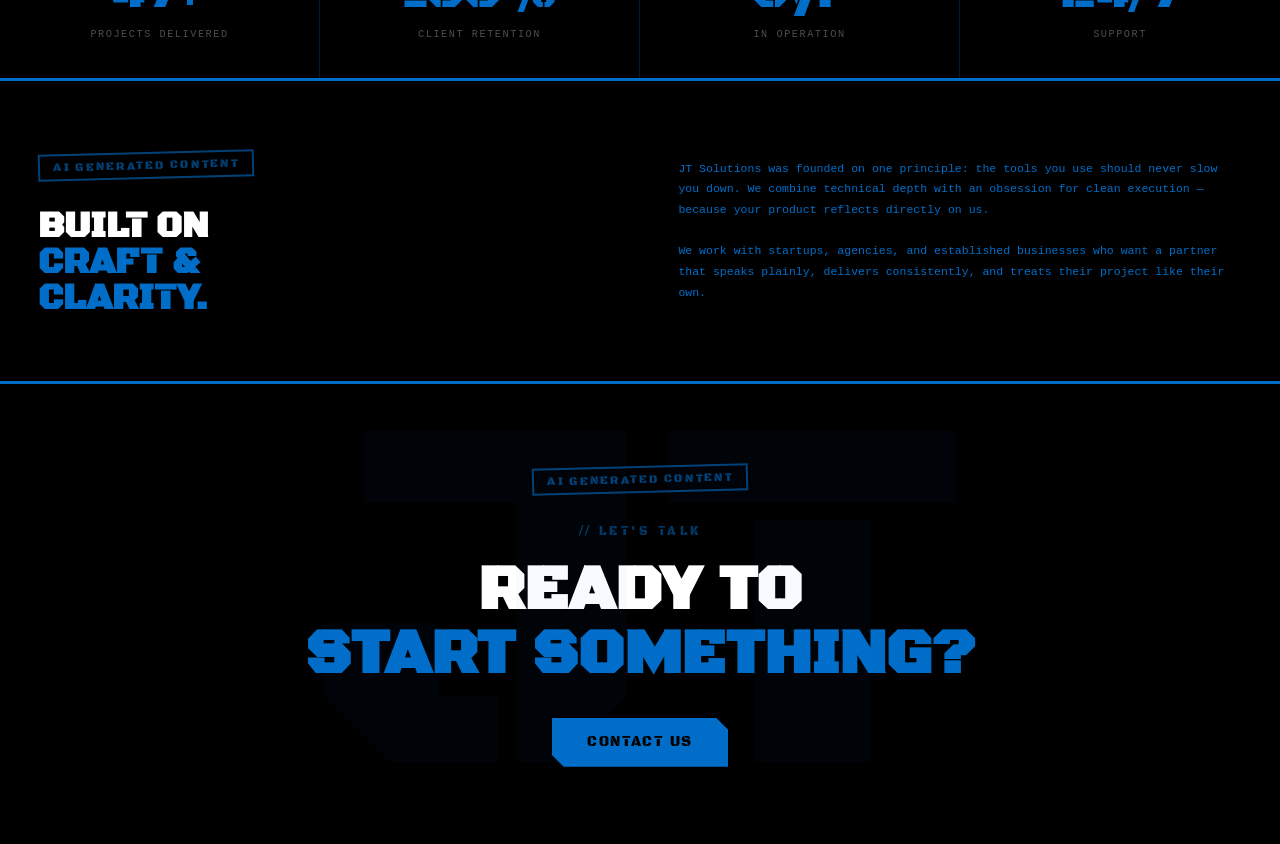
==== commit eaae3e09: "home buttons" ====
--- a/index.html
+++ b/index.html
@@ -429,8 +429,8 @@
 
   <div id="top-shadow"></div>
   <header>
-    <img id="logo" src="/index-source/JT-Logo-Blue.png" alt="Logo">
-    <h1>JT SOLUTIONS</h1>
+    <img onclick="goto('/')" id="logo" src="/index-source/JT-Logo-Blue.png" alt="Logo">
+    <h1 onclick="goto('/')">JT SOLUTIONS</h1>
     <img id="menu" src="/index-source/JT-Menu.webp" alt="Menu">
   </header>
 
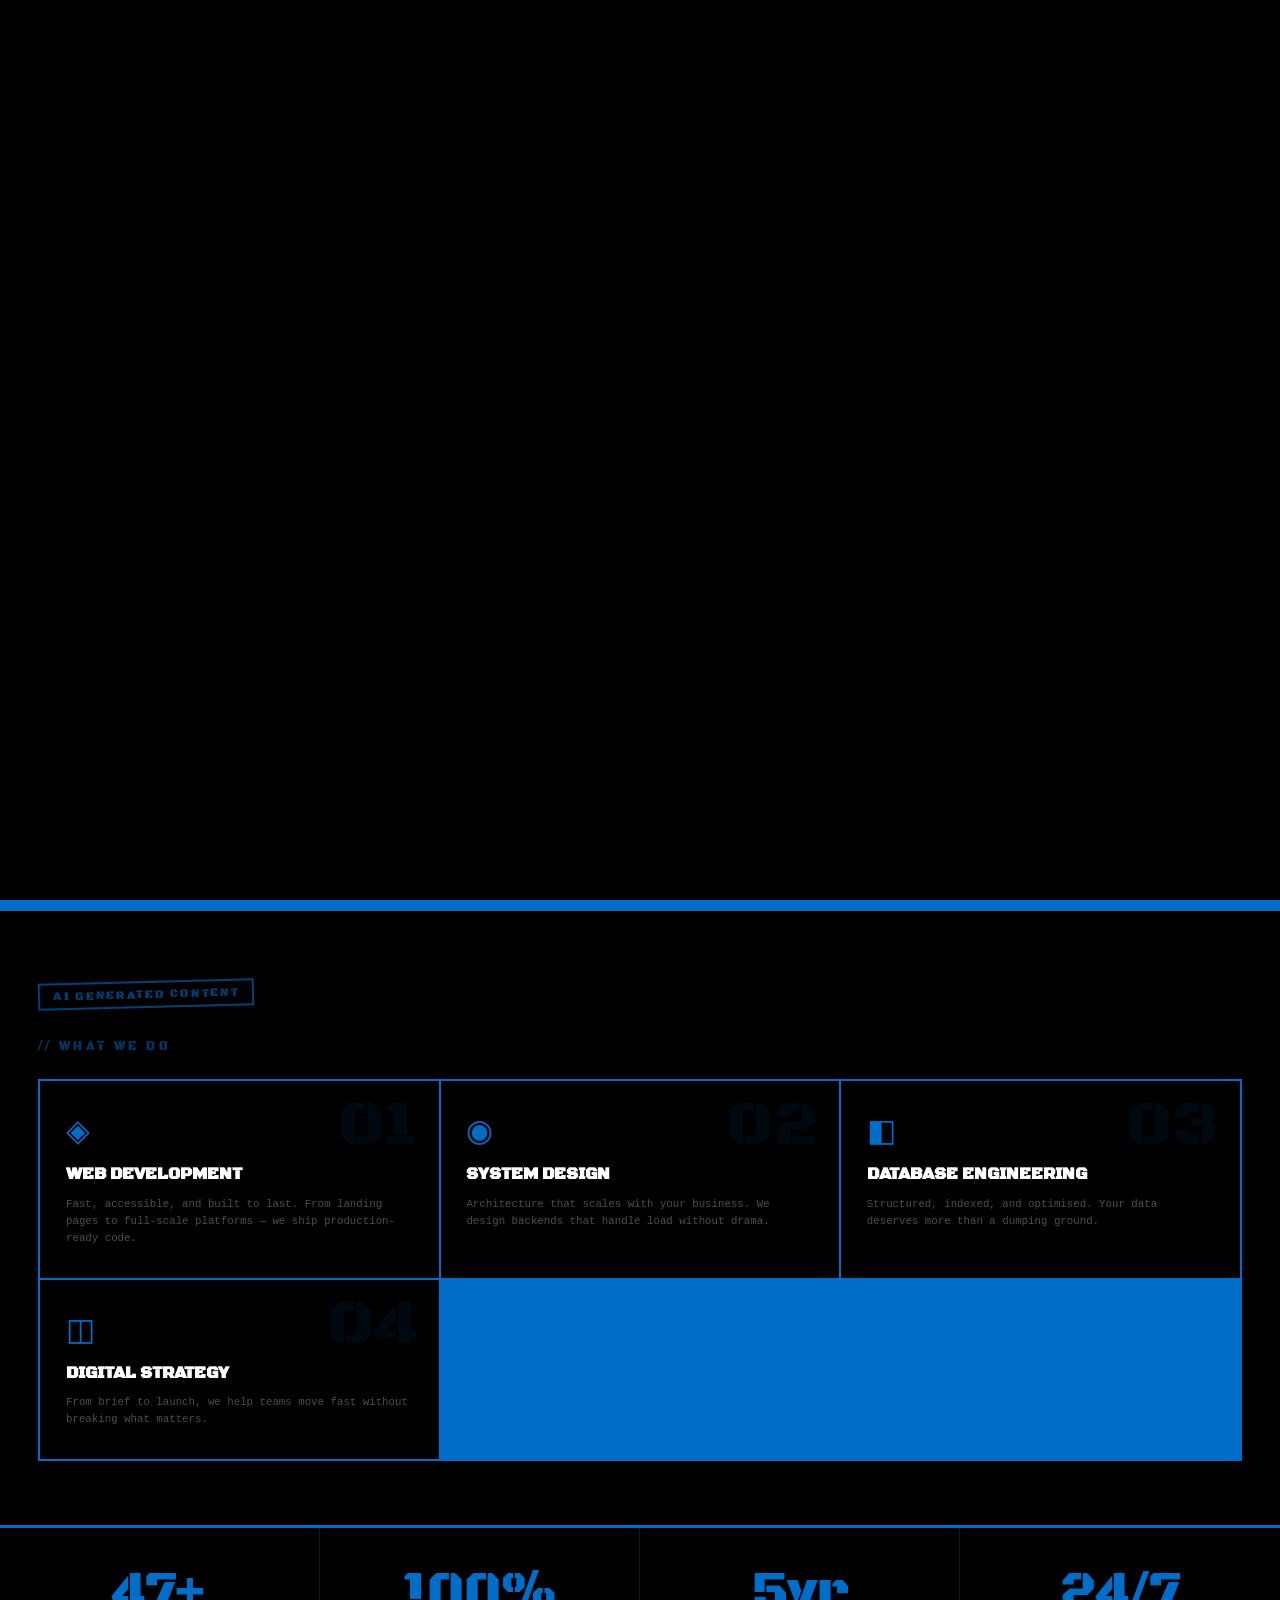
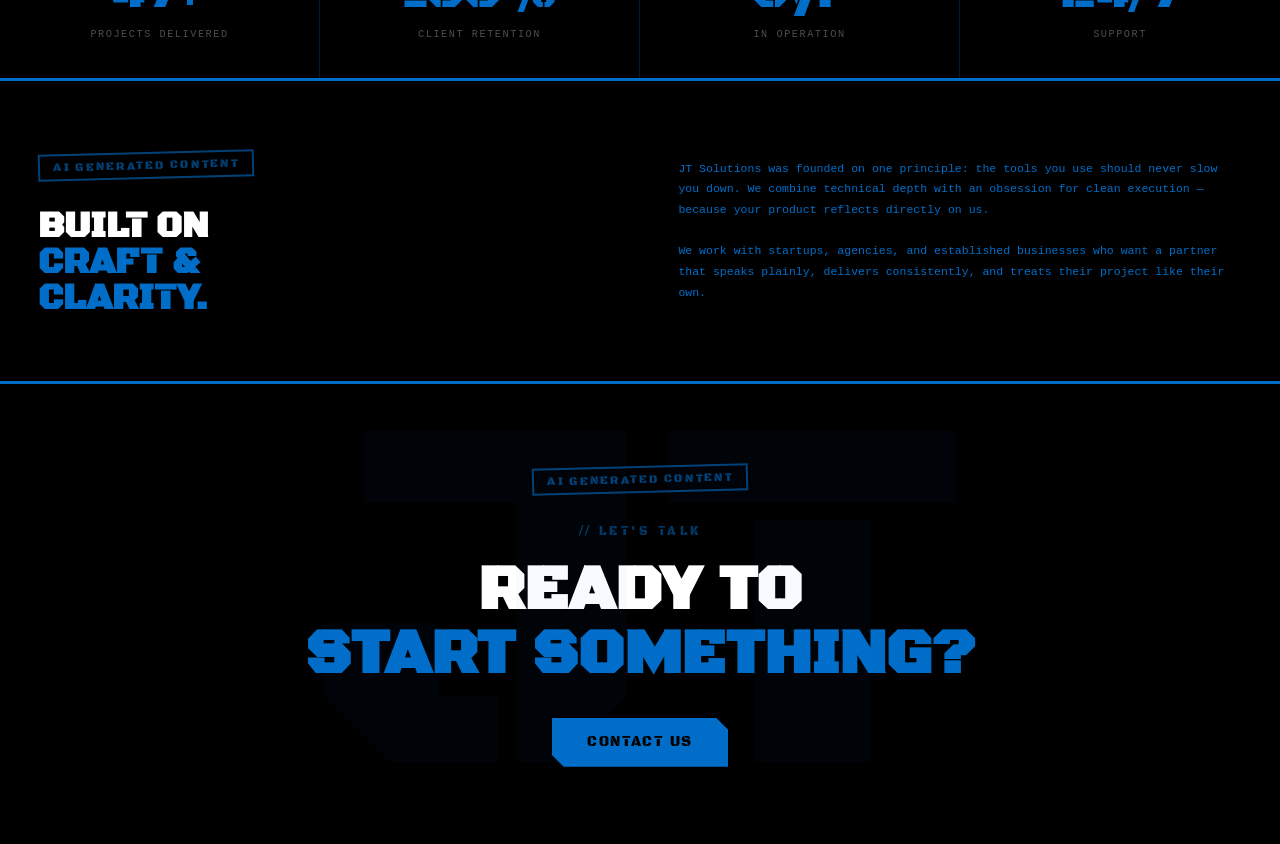
==== commit 0ffd5364: "elorehozott js betoltes bug fix" ====
--- a/index.html
+++ b/index.html
@@ -421,6 +421,44 @@
       letter-spacing: 0.05em;
     }
   </style>
+  <script>
+    let loaded = false;
+
+    function goToMain() {
+      document.getElementById("loading-logo").classList.replace("show","hidden");
+      setTimeout(function(){
+        document.getElementById("loading-cover").classList.add("hidden");
+        document.getElementById("bodey").style.overflow = "auto"
+      }, 1000);
+    }
+
+    function afterFirstLoad() {
+      setTimeout(function(){
+        document.getElementById("loading-logo").classList.replace("hidden","show");
+
+        setTimeout(function(){
+          if (loaded == true) {
+            goToMain()
+          } else {
+            setTimeout(function(){
+              goToMain()
+            }, 2000);
+          }
+        }, 2000);
+      }, 1000);
+    }
+    function afterSecoundLoad() {
+      loaded = true;
+    }
+
+    function goto(URL) {
+      document.getElementById("bodey").style.overflow = "hidden";
+      document.getElementById("loading-cover").classList.replace("hidden","show");
+      setTimeout(function(){
+        window.location.href = URL;
+      }, 2500);
+    }
+  </script>
 </head>
 <body id="bodey" onload="afterSecoundLoad()">
   <div id="loading-cover">
@@ -552,43 +590,5 @@
 
   </main>
 
-  <script>
-    let loaded = false;
-
-    function goToMain() {
-      document.getElementById("loading-logo").classList.replace("show","hidden");
-      setTimeout(function(){
-        document.getElementById("loading-cover").classList.add("hidden");
-        document.getElementById("bodey").style.overflow = "auto"
-      }, 1000);
-    }
-
-    function afterFirstLoad() {
-      setTimeout(function(){
-        document.getElementById("loading-logo").classList.replace("hidden","show");
-
-        setTimeout(function(){
-          if (loaded == true) {
-            goToMain()
-          } else {
-            setTimeout(function(){
-              goToMain()
-            }, 2000);
-          }
-        }, 2000);
-      }, 1000);
-    }
-    function afterSecoundLoad() {
-      loaded = true;
-    }
-
-    function goto(URL) {
-      document.getElementById("bodey").style.overflow = "hidden";
-      document.getElementById("loading-cover").classList.replace("hidden","show");
-      setTimeout(function(){
-        window.location.href = URL;
-      }, 2500);
-    }
-  </script>
 </body>
 </html>
